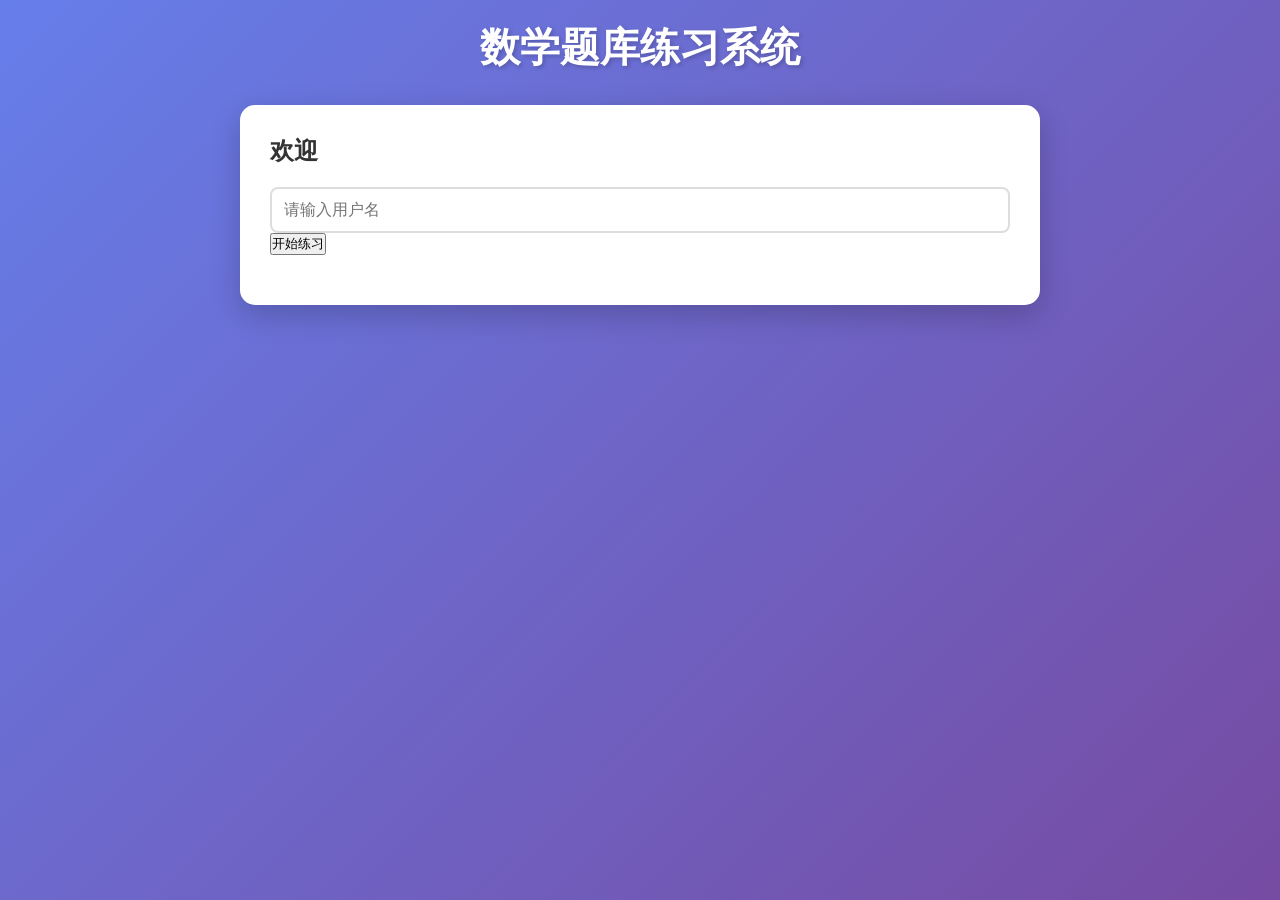
==== templates/index.html @ 818ecc2a "添加Web应用界面 - 使用Flask框架实现Web后端 - 创建用户登录和答题界面 - 实现实时答题反馈功能 - 添加答题统计页面 - 响应式设计，支持移动设备 - 包含快速启动脚本和使用指南  C" ====
<!DOCTYPE html>
<html lang="zh-CN">
<head>
    <meta charset="UTF-8">
    <meta name="viewport" content="width=device-width, initial-scale=1.0">
    <title>数学题库练习系统</title>
    <link rel="stylesheet" href="/static/css/style.css">
</head>
<body>
    <div class="container">
        <h1>数学题库练习系统</h1>

        <div id="login-section" class="section">
            <h2>欢迎</h2>
            <div class="form-group">
                <input type="text" id="username" placeholder="请输入用户名" />
                <button onclick="login()">开始练习</button>
            </div>
        </div>

        <div id="main-section" class="section hidden">
            <div class="user-info">
                <span>用户: <strong id="current-user"></strong></span>
                <button onclick="logout()" class="btn-secondary">退出</button>
            </div>

            <div class="menu">
                <a href="/practice" class="btn">开始练习</a>
                <a href="/statistics" class="btn btn-secondary">查看统计</a>
            </div>
        </div>
    </div>

    <script>
        function login() {
            const username = document.getElementById('username').value.trim();
            if (!username) {
                alert('请输入用户名');
                return;
            }

            fetch('/api/login', {
                method: 'POST',
                headers: {'Content-Type': 'application/json'},
                body: JSON.stringify({username: username})
            })
            .then(res => res.json())
            .then(data => {
                if (data.success) {
                    document.getElementById('login-section').classList.add('hidden');
                    document.getElementById('main-section').classList.remove('hidden');
                    document.getElementById('current-user').textContent = data.username;
                } else {
                    alert(data.message);
                }
            });
        }

        function logout() {
            fetch('/api/logout', {method: 'POST'})
            .then(() => {
                location.reload();
            });
        }

        // 回车登录
        document.addEventListener('DOMContentLoaded', function() {
            document.getElementById('username').addEventListener('keypress', function(e) {
                if (e.key === 'Enter') {
                    login();
                }
            });
        });
    </script>
</body>
</html>
---- static/css/style.css ----
* {
    margin: 0;
    padding: 0;
    box-sizing: border-box;
}

body {
    font-family: 'Segoe UI', Tahoma, Geneva, Verdana, sans-serif;
    background: linear-gradient(135deg, #667eea 0%, #764ba2 100%);
    min-height: 100vh;
    padding: 20px;
}

.container {
    max-width: 800px;
    margin: 0 auto;
}

.header {
    display: flex;
    justify-content: space-between;
    align-items: center;
    margin-bottom: 30px;
}

.header h1 {
    color: white;
    font-size: 2em;
}

.nav {
    display: flex;
    gap: 10px;
}

h1 {
    color: white;
    text-align: center;
    margin-bottom: 30px;
    font-size: 2.5em;
    text-shadow: 2px 2px 4px rgba(0,0,0,0.2);
}

h2 {
    color: #333;
    margin-bottom: 20px;
}

.section {
    background: white;
    border-radius: 15px;
    padding: 30px;
    box-shadow: 0 10px 30px rgba(0,0,0,0.2);
    margin-bottom: 20px;
}

.hidden {
    display: none !important;
}

.form-group {
    margin-bottom: 20px;
}

.form-group label {
    display: block;
    margin-bottom: 8px;
    color: #555;
    font-weight: 500;
}

.form-group input,
.form-group select {
    width: 100%;
    padding: 12px;
    border: 2px solid #ddd;
    border-radius: 8px;
    font-size: 16px;
    transition: border-color 0.3s;
}

.form-group input:focus,
.form-group select:focus {
    outline: none;
    border-color: #667eea;
}

.btn {
    background: #667eea;
    color: white;
    border: none;
    padding: 12px 30px;
    border-radius: 8px;
    font-size: 16px;
    cursor: pointer;
    transition: all 0.3s;
    text-decoration: none;
    display: inline-block;
}

.btn:hover {
    background: #5568d3;
    transform: translateY(-2px);
    box-shadow: 0 5px 15px rgba(102, 126, 234, 0.4);
}

.btn-secondary {
    background: #6c757d;
    color: white;
    border: none;
    padding: 10px 20px;
    border-radius: 8px;
    font-size: 14px;
    cursor: pointer;
    transition: all 0.3s;
    text-decoration: none;
    display: inline-block;
}

.btn-secondary:hover {
    background: #5a6268;
}

.user-info {
    display: flex;
    justify-content: space-between;
    align-items: center;
    margin-bottom: 20px;
    padding-bottom: 20px;
    border-bottom: 2px solid #eee;
}

.menu {
    display: flex;
    gap: 15px;
    justify-content: center;
}

.progress-bar {
    margin-bottom: 30px;
}

.progress-info {
    display: flex;
    justify-content: space-between;
    margin-bottom: 10px;
    color: #666;
}

.progress {
    height: 10px;
    background: #e0e0e0;
    border-radius: 5px;
    overflow: hidden;
}

.progress-fill {
    height: 100%;
    background: linear-gradient(90deg, #667eea 0%, #764ba2 100%);
    transition: width 0.3s;
    width: 0%;
}

.problem-container {
    text-align: center;
}

.question {
    font-size: 3em;
    color: #333;
    margin: 40px 0;
}

.answer-input {
    display: flex;
    gap: 15px;
    justify-content: center;
    align-items: center;
    margin: 30px 0;
}

.answer-input input {
    width: 200px;
    padding: 15px;
    font-size: 24px;
    text-align: center;
    border: 3px solid #ddd;
    border-radius: 10px;
}

.answer-input input:focus {
    border-color: #667eea;
    outline: none;
}

.feedback {
    padding: 20px;
    border-radius: 10px;
    margin-top: 20px;
    font-size: 18px;
    font-weight: 500;
}

.feedback.correct {
    background: #d4edda;
    color: #155724;
    border: 2px solid #c3e6cb;
}

.feedback.wrong {
    background: #f8d7da;
    color: #721c24;
    border: 2px solid #f5c6cb;
}

.result-summary {
    margin: 30px 0;
}

.result-item {
    display: flex;
    justify-content: space-between;
    padding: 15px;
    border-bottom: 1px solid #eee;
    font-size: 18px;
}

.result-label {
    color: #666;
}

.result-value {
    font-weight: bold;
    font-size: 24px;
}

.result-value.correct {
    color: #28a745;
}

.result-value.wrong {
    color: #dc3545;
}

.result-actions {
    display: flex;
    gap: 15px;
    justify-content: center;
    margin-top: 30px;
}

.stats-card {
    background: #f8f9fa;
    padding: 20px;
    border-radius: 10px;
    margin-bottom: 20px;
}

.stats-card h3 {
    color: #667eea;
    margin-bottom: 15px;
}

.stats-grid {
    display: grid;
    grid-template-columns: repeat(auto-fit, minmax(150px, 1fr));
    gap: 20px;
}

.stats-number {
    font-size: 3em;
    font-weight: bold;
    color: #667eea;
    margin-bottom: 10px;
}

.stats-number.correct {
    color: #28a745;
}

.stats-number.wrong {
    color: #dc3545;
}

.stats-label {
    color: #666;
    font-size: 14px;
}

@media (max-width: 600px) {
    .question {
        font-size: 2em;
    }

    .answer-input {
        flex-direction: column;
    }

    .answer-input input {
        width: 100%;
    }

    .result-actions {
        flex-direction: column;
    }

    .stats-grid {
        grid-template-columns: 1fr;
    }
}
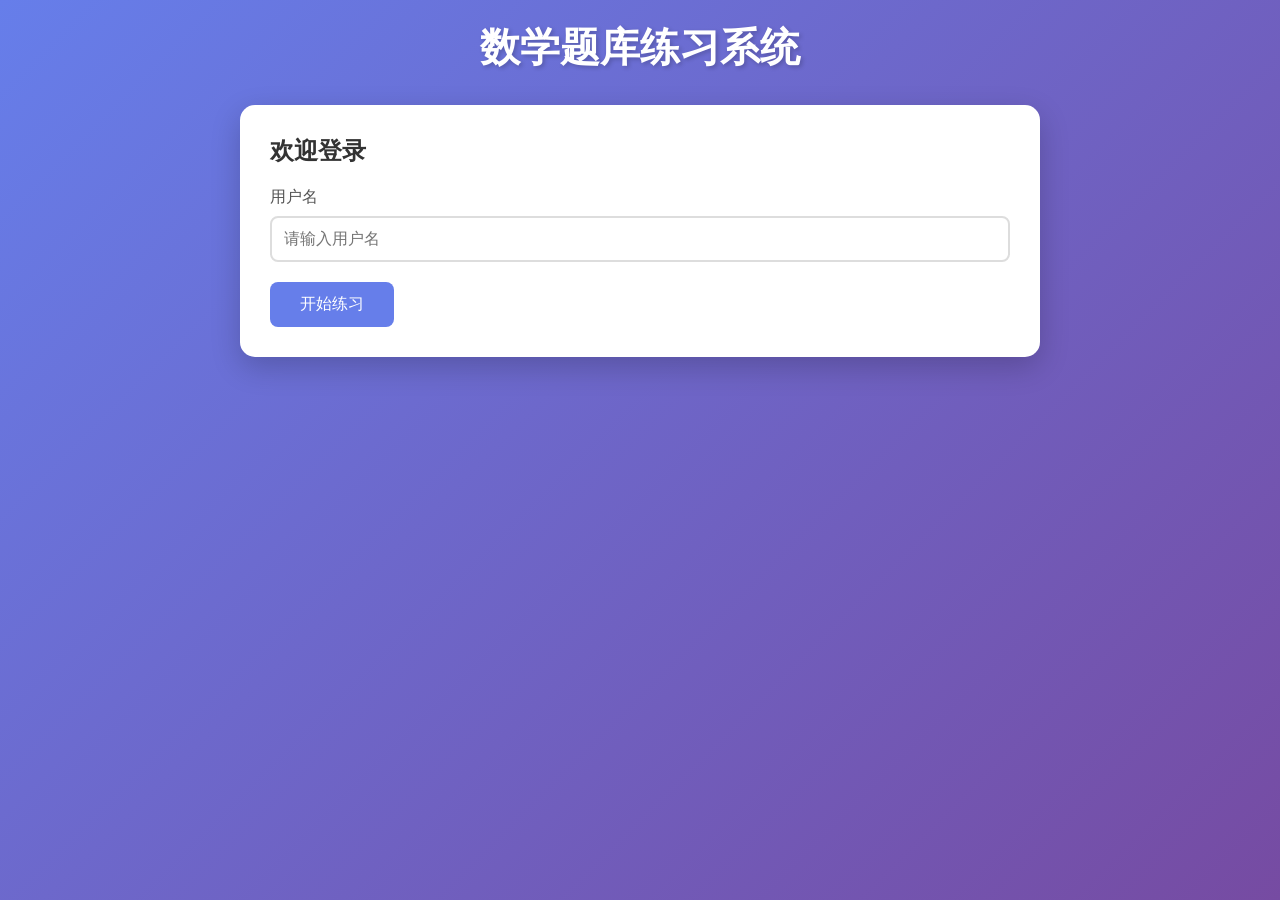
==== commit dfb8e838: "Update learning path UI and tooling" ====
--- a/templates/index.html
+++ b/templates/index.html
@@ -11,27 +11,177 @@
         <h1>数学题库练习系统</h1>
 
         <div id="login-section" class="section">
-            <h2>欢迎</h2>
+            <h2>欢迎登录</h2>
             <div class="form-group">
-                <input type="text" id="username" placeholder="请输入用户名" />
-                <button onclick="login()">开始练习</button>
+                <label for="username">用户名</label>
+                <input type="text" id="username" placeholder="请输入用户名">
+            </div>
+            <button onclick="login()" class="btn">开始练习</button>
+        </div>
+
+        <div id="selection-section" class="section hidden">
+            <div class="user-info">
+                <span>用户：<strong id="current-user"></strong></span>
+                <button onclick="logout()" class="btn-secondary">退出</button>
+            </div>
+
+            <h2>选择学习内容</h2>
+            <p class="hint" style="margin-bottom: 20px;">登录后先选择科目、年级和项目。</p>
+
+            <div class="selection-grid">
+                <div class="form-group">
+                    <label for="subject-select">第一层：科目</label>
+                    <select id="subject-select" onchange="handleSubjectChange()"></select>
+                </div>
+                <div class="form-group">
+                    <label for="grade-select">第二层：年级</label>
+                    <select id="grade-select" onchange="handleGradeChange()"></select>
+                </div>
+                <div class="form-group">
+                    <label for="project-select">第三层：项目</label>
+                    <select id="project-select"></select>
+                </div>
+            </div>
+
+            <div class="button-group">
+                <button onclick="saveLearningPath()" class="btn">确认选择</button>
             </div>
         </div>
 
         <div id="main-section" class="section hidden">
             <div class="user-info">
-                <span>用户: <strong id="current-user"></strong></span>
-                <button onclick="logout()" class="btn-secondary">退出</button>
+                <span>用户：<strong id="menu-user"></strong></span>
+                <button onclick="resetSelection()" class="btn-secondary">重新选择</button>
+            </div>
+
+            <div class="selection-summary">
+                <div class="selection-pill">科目：<strong id="summary-subject"></strong></div>
+                <div class="selection-pill">年级：<strong id="summary-grade"></strong></div>
+                <div class="selection-pill">项目：<strong id="summary-project"></strong></div>
             </div>
 
             <div class="menu">
                 <a href="/practice" class="btn">开始练习</a>
+                <a href="/wrong-book" class="btn btn-secondary">错题本</a>
                 <a href="/statistics" class="btn btn-secondary">查看统计</a>
             </div>
         </div>
     </div>
 
     <script>
+        let projectCatalog = [];
+
+        function uniqueValues(items, key) {
+            return [...new Set(items.map(item => item[key]))];
+        }
+
+        function fillSelect(selectId, options, selectedValue) {
+            const select = document.getElementById(selectId);
+            select.innerHTML = '';
+
+            options.forEach(optionValue => {
+                const option = document.createElement('option');
+                option.value = optionValue;
+                option.textContent = optionValue;
+                option.selected = optionValue === selectedValue;
+                select.appendChild(option);
+            });
+        }
+
+        function filterCatalog({subject = '', grade = ''} = {}) {
+            return projectCatalog.filter(item => {
+                if (subject && item.subject !== subject) {
+                    return false;
+                }
+                if (grade && item.grade !== grade) {
+                    return false;
+                }
+                return true;
+            });
+        }
+
+        function renderSelection(catalog, selection = {}) {
+            projectCatalog = catalog || [];
+
+            const subjectOptions = uniqueValues(projectCatalog, 'subject');
+            const selectedSubject = selection.subject || subjectOptions[0] || '';
+            fillSelect('subject-select', subjectOptions, selectedSubject);
+
+            const gradeCatalog = filterCatalog({subject: selectedSubject});
+            const gradeOptions = uniqueValues(gradeCatalog, 'grade');
+            const selectedGrade = selection.grade || gradeOptions[0] || '';
+            fillSelect('grade-select', gradeOptions, selectedGrade);
+
+            const projectOptions = uniqueValues(filterCatalog({
+                subject: selectedSubject,
+                grade: selectedGrade
+            }), 'project');
+            const selectedProject = selection.project || projectOptions[0] || '';
+            fillSelect('project-select', projectOptions, selectedProject);
+        }
+
+        function handleSubjectChange() {
+            const selectedSubject = document.getElementById('subject-select').value;
+            const gradeOptions = uniqueValues(filterCatalog({subject: selectedSubject}), 'grade');
+            const selectedGrade = gradeOptions[0] || '';
+            fillSelect('grade-select', gradeOptions, selectedGrade);
+            handleGradeChange();
+        }
+
+        function handleGradeChange() {
+            const selectedSubject = document.getElementById('subject-select').value;
+            const selectedGrade = document.getElementById('grade-select').value;
+            const projectOptions = uniqueValues(filterCatalog({
+                subject: selectedSubject,
+                grade: selectedGrade
+            }), 'project');
+            fillSelect('project-select', projectOptions, projectOptions[0] || '');
+        }
+
+        function showLogin() {
+            document.getElementById('login-section').classList.remove('hidden');
+            document.getElementById('selection-section').classList.add('hidden');
+            document.getElementById('main-section').classList.add('hidden');
+        }
+
+        function showSelection(username, catalog, selection = {}) {
+            document.getElementById('login-section').classList.add('hidden');
+            document.getElementById('selection-section').classList.remove('hidden');
+            document.getElementById('main-section').classList.add('hidden');
+            document.getElementById('current-user').textContent = username;
+            renderSelection(catalog, selection);
+        }
+
+        function showMenu(username, selection) {
+            document.getElementById('login-section').classList.add('hidden');
+            document.getElementById('selection-section').classList.add('hidden');
+            document.getElementById('main-section').classList.remove('hidden');
+            document.getElementById('menu-user').textContent = username;
+            document.getElementById('summary-subject').textContent = selection.subject;
+            document.getElementById('summary-grade').textContent = selection.grade;
+            document.getElementById('summary-project').textContent = selection.project;
+        }
+
+        function loadSessionState() {
+            fetch('/api/session_state')
+                .then(res => res.json())
+                .then(data => {
+                    if (!data.success || !data.logged_in) {
+                        showLogin();
+                        return;
+                    }
+
+                    const selection = data.selection || {};
+                    const hasSelection = selection.subject && selection.grade && selection.project;
+
+                    if (hasSelection) {
+                        showMenu(data.username, selection);
+                    } else {
+                        showSelection(data.username, data.catalog || [], selection);
+                    }
+                });
+        }
+
         function login() {
             const username = document.getElementById('username').value.trim();
             if (!username) {
@@ -42,34 +192,63 @@
             fetch('/api/login', {
                 method: 'POST',
                 headers: {'Content-Type': 'application/json'},
-                body: JSON.stringify({username: username})
+                body: JSON.stringify({username})
             })
             .then(res => res.json())
             .then(data => {
-                if (data.success) {
-                    document.getElementById('login-section').classList.add('hidden');
-                    document.getElementById('main-section').classList.remove('hidden');
-                    document.getElementById('current-user').textContent = data.username;
-                } else {
+                if (!data.success) {
                     alert(data.message);
-                }
-            });
+                    return;
+                }
+                loadSessionState();
+            });
+        }
+
+        function saveLearningPath() {
+            const subject = document.getElementById('subject-select').value;
+            const grade = document.getElementById('grade-select').value;
+            const project = document.getElementById('project-select').value;
+
+            fetch('/api/set_learning_path', {
+                method: 'POST',
+                headers: {'Content-Type': 'application/json'},
+                body: JSON.stringify({subject, grade, project})
+            })
+            .then(res => res.json())
+            .then(data => {
+                if (!data.success) {
+                    alert(data.message);
+                    return;
+                }
+                showMenu(document.getElementById('current-user').textContent, data.selection);
+            });
+        }
+
+        function resetSelection() {
+            fetch('/api/session_state')
+                .then(res => res.json())
+                .then(data => {
+                    if (!data.success || !data.logged_in) {
+                        showLogin();
+                        return;
+                    }
+                    showSelection(data.username, data.catalog || [], data.selection || {});
+                });
         }
 
         function logout() {
-            fetch('/api/logout', {method: 'POST'})
-            .then(() => {
-                location.reload();
-            });
-        }
-
-        // 回车登录
+            fetch('/api/logout', {method: 'POST'}).then(() => location.reload());
+        }
+
         document.addEventListener('DOMContentLoaded', function() {
-            document.getElementById('username').addEventListener('keypress', function(e) {
-                if (e.key === 'Enter') {
+            const usernameInput = document.getElementById('username');
+            usernameInput.addEventListener('keypress', function(event) {
+                if (event.key === 'Enter') {
                     login();
                 }
             });
+
+            loadSessionState();
         });
     </script>
 </body>
--- a/static/css/style.css
+++ b/static/css/style.css
@@ -136,6 +136,33 @@
     justify-content: center;
 }
 
+.selection-grid {
+    display: grid;
+    grid-template-columns: repeat(auto-fit, minmax(180px, 1fr));
+    gap: 16px;
+}
+
+.selection-summary {
+    display: flex;
+    flex-wrap: wrap;
+    gap: 12px;
+    margin-bottom: 24px;
+}
+
+.selection-pill {
+    background: #f3f5ff;
+    color: #334;
+    border: 1px solid #d8defc;
+    border-radius: 999px;
+    padding: 10px 16px;
+}
+
+.button-group {
+    display: flex;
+    justify-content: center;
+    margin-top: 8px;
+}
+
 .progress-bar {
     margin-bottom: 30px;
 }
@@ -287,6 +314,190 @@
     font-size: 14px;
 }
 
+.tag-group {
+    margin: 20px 0;
+    padding: 20px;
+    background: #f8f9fa;
+    border-radius: 10px;
+}
+
+.tag-group h3 {
+    color: #667eea;
+    margin-bottom: 15px;
+    font-size: 1.1em;
+}
+
+.checkbox-grid {
+    display: grid;
+    grid-template-columns: repeat(auto-fill, minmax(250px, 1fr));
+    gap: 12px;
+}
+
+.checkbox-grid label {
+    display: flex;
+    align-items: center;
+    padding: 8px;
+    background: white;
+    border-radius: 5px;
+    cursor: pointer;
+    transition: all 0.2s;
+}
+
+.checkbox-grid label:hover {
+    background: #e9ecef;
+}
+
+.checkbox-grid input[type="checkbox"] {
+    margin-right: 10px;
+    width: 18px;
+    height: 18px;
+    cursor: pointer;
+}
+
+.wrong-book-header {
+    margin-bottom: 30px;
+}
+
+.wrong-book-header h2 {
+    margin-bottom: 10px;
+}
+
+.hint {
+    color: #666;
+    font-size: 14px;
+    font-style: italic;
+}
+
+.wrong-problem-card {
+    background: #fff;
+    border: 2px solid #f0f0f0;
+    border-radius: 10px;
+    padding: 20px;
+    margin-bottom: 15px;
+    transition: all 0.3s;
+}
+
+.wrong-problem-card:hover {
+    border-color: #667eea;
+    box-shadow: 0 4px 12px rgba(102, 126, 234, 0.1);
+}
+
+.wrong-problem-header {
+    display: flex;
+    justify-content: space-between;
+    align-items: center;
+    margin-bottom: 15px;
+}
+
+.wrong-problem-question {
+    font-size: 1.5em;
+    color: #333;
+    font-weight: bold;
+}
+
+.wrong-problem-stats {
+    display: flex;
+    gap: 15px;
+    font-size: 14px;
+}
+
+.stat-badge {
+    padding: 5px 12px;
+    border-radius: 15px;
+    background: #f8f9fa;
+}
+
+.stat-badge.wrong {
+    background: #fee;
+    color: #c00;
+}
+
+.stat-badge.correct {
+    background: #efe;
+    color: #0a0;
+}
+
+.wrong-problem-tags {
+    margin: 10px 0;
+}
+
+.tag {
+    display: inline-block;
+    padding: 4px 10px;
+    margin: 3px;
+    background: #e9ecef;
+    border-radius: 12px;
+    font-size: 12px;
+    color: #666;
+}
+
+.wrong-problem-actions {
+    margin-top: 15px;
+    display: flex;
+    gap: 10px;
+}
+
+.empty-message {
+    text-align: center;
+    padding: 60px 20px;
+    color: #999;
+}
+
+.empty-message p:first-child {
+    font-size: 2em;
+    margin-bottom: 10px;
+}
+
+.modal {
+    position: fixed;
+    top: 0;
+    left: 0;
+    width: 100%;
+    height: 100%;
+    background: rgba(0, 0, 0, 0.7);
+    display: flex;
+    justify-content: center;
+    align-items: center;
+    z-index: 1000;
+}
+
+.modal-content {
+    background: white;
+    border-radius: 15px;
+    padding: 30px;
+    max-width: 600px;
+    width: 90%;
+    max-height: 90vh;
+    overflow-y: auto;
+}
+
+.modal-header {
+    display: flex;
+    justify-content: space-between;
+    align-items: center;
+    margin-bottom: 20px;
+}
+
+.modal-header h2 {
+    margin: 0;
+}
+
+.btn-close {
+    background: none;
+    border: none;
+    font-size: 2em;
+    cursor: pointer;
+    color: #999;
+    padding: 0;
+    width: 40px;
+    height: 40px;
+    line-height: 1;
+}
+
+.btn-close:hover {
+    color: #333;
+}
+
 @media (max-width: 600px) {
     .question {
         font-size: 2em;
@@ -304,7 +515,29 @@
         flex-direction: column;
     }
 
+    .menu {
+        flex-direction: column;
+    }
+
     .stats-grid {
         grid-template-columns: 1fr;
     }
-}
+
+    .checkbox-grid {
+        grid-template-columns: 1fr;
+    }
+
+    .wrong-problem-header {
+        flex-direction: column;
+        align-items: flex-start;
+    }
+
+    .wrong-problem-stats {
+        margin-top: 10px;
+    }
+
+    .modal-content {
+        width: 95%;
+        padding: 20px;
+    }
+}
